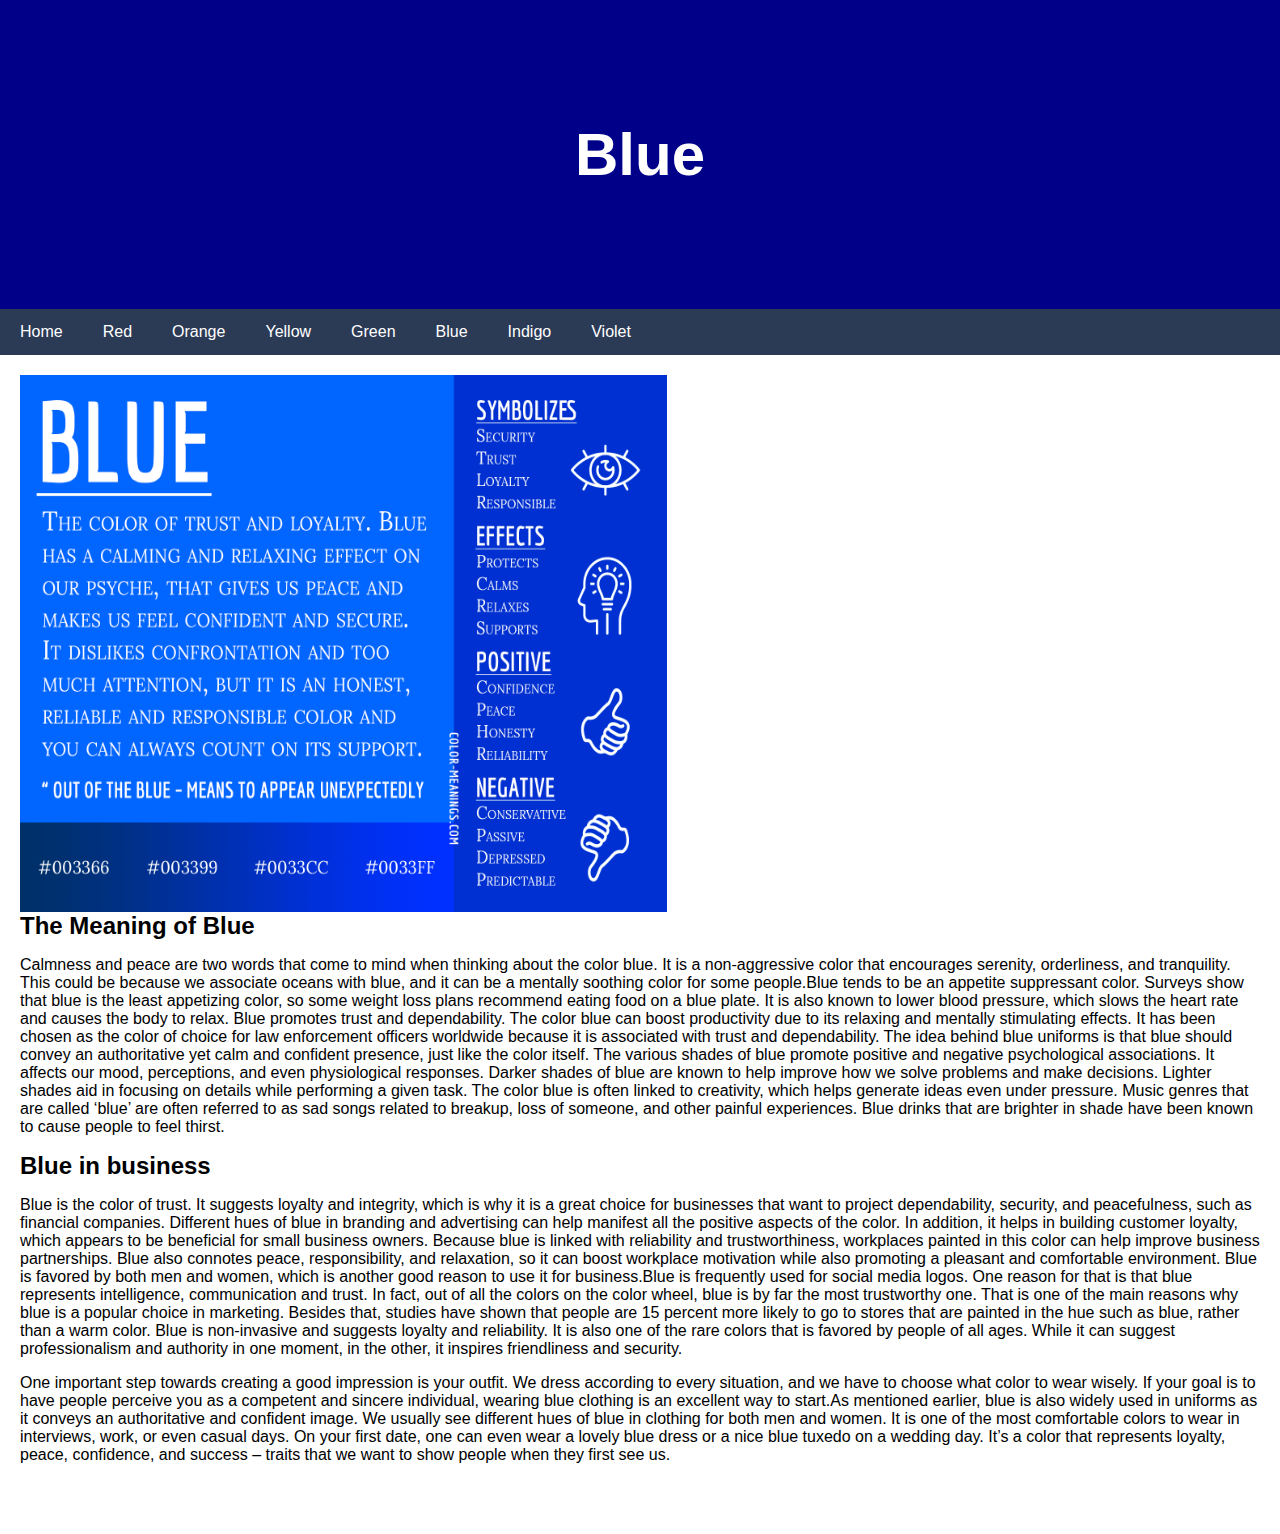
==== blue.html @ 810abc1a "Add files via upload" ====
<!DOCTYPE html PUBLIC "-//W3C//DTD XHTML 1.0 Transitional//EN"
	"http://www.w3.org/TR/xhtml1/DTD/xhtml1-transitional.dtd">
<html>
<head>
<title>Meaning of Colors</title>
<meta charset="UTF-8">
<meta name="viewport" content="width=device-width, initial-scale=1">
		
	
<style type="text/css" media="all">@import "css/master.css";</style>
</head>

<body>

<div class="header5">
  <h1>Blue</h1>
</div>

<div class="navbar">
  <a href="./index.html">Home</a>
  <a href="./red.html">Red</a>
  <a href="./orange.html">Orange</a>
  <a href="./yellow.html">Yellow</a>
  <a href="./green.html">Green</a>
  <a href="./blue.html">Blue</a>
  <a href="./indigo.html">Indigo</a>
  <a href="./violet.html">Violet</a>
  

</div>

  <div class="main">
    
    <img src="images/blue.webp" alt="blue"  
		 width="647" height="537"/>
	  
	 <br>
	  
	 <h2>The Meaning of Blue</h2>
	  
    <p>Calmness and peace are two words that come to mind when thinking about the color blue. It is a non-aggressive color that encourages serenity, orderliness, and tranquility. This could be because we associate oceans with blue, and it can be a mentally soothing color for some people.Blue tends to be an appetite suppressant color. Surveys show that blue is the least appetizing color, so some weight loss plans recommend eating food on a blue plate. It is also known to lower blood pressure, which slows the heart rate and causes the body to relax. Blue promotes trust and dependability. The color blue can boost productivity due to its relaxing and mentally stimulating effects. It has been chosen as the color of choice for law enforcement officers worldwide because it is associated with trust and dependability. The idea behind blue uniforms is that blue should convey an authoritative yet calm and confident presence, just like the color itself. The various shades of blue promote positive and negative psychological associations. It affects our mood, perceptions, and even physiological responses. Darker shades of blue are known to help improve how we solve problems and make decisions. Lighter shades aid in focusing on details while performing a given task. The color blue is often linked to creativity, which helps generate ideas even under pressure. Music genres that are called ‘blue’ are often referred to as sad songs related to breakup, loss of someone, and other painful experiences. Blue drinks that are brighter in shade have been known to cause people to feel thirst.</p>
	  
	 <h2>Blue in business</h2>
	  
	 <p>Blue is the color of trust. It suggests loyalty and integrity, which is why it is a great choice for businesses that want to project dependability, security, and peacefulness, such as financial companies. Different hues of blue in branding and advertising can help manifest all the positive aspects of the color. In addition, it helps in building customer loyalty, which appears to be beneficial for small business owners. Because blue is linked with reliability and trustworthiness, workplaces painted in this color can help improve business partnerships. Blue also connotes peace, responsibility, and relaxation, so it can boost workplace motivation while also promoting a pleasant and comfortable environment. Blue is favored by both men and women, which is another good reason to use it for business.Blue is frequently used for social media logos. One reason for that is that blue represents intelligence, communication and trust. In fact, out of all the colors on the color wheel, blue is by far the most trustworthy one. That is one of the main reasons why blue is a popular choice in marketing. Besides that, studies have shown that people are 15 percent more likely to go to stores that are painted in the hue such as blue, rather than a warm color. Blue is non-invasive and suggests loyalty and reliability. It is also one of the rare colors that is favored by people of all ages. While it can suggest professionalism and authority in one moment, in the other, it inspires friendliness and security.  </p>
	  
	 <p>One important step towards creating a good impression is your outfit. We dress according to every situation, and we have to choose what color to wear wisely. If your goal is to have people perceive you as a competent and sincere individual, wearing blue clothing is an excellent way to start.As mentioned earlier, blue is also widely used in uniforms as it conveys an authoritative and confident image. We usually see different hues of blue in clothing for both men and women. It is one of the most comfortable colors to wear in interviews, work, or even casual days. On your first date, one can even wear a lovely blue dress or a nice blue tuxedo on a wedding day. It’s a color that represents loyalty, peace, confidence, and success – traits that we want to show people when they first see us. </p>
    <br>
	  
	<h2>  </h2>
	   <p> </p>
	  
</div>

</body>
</html>
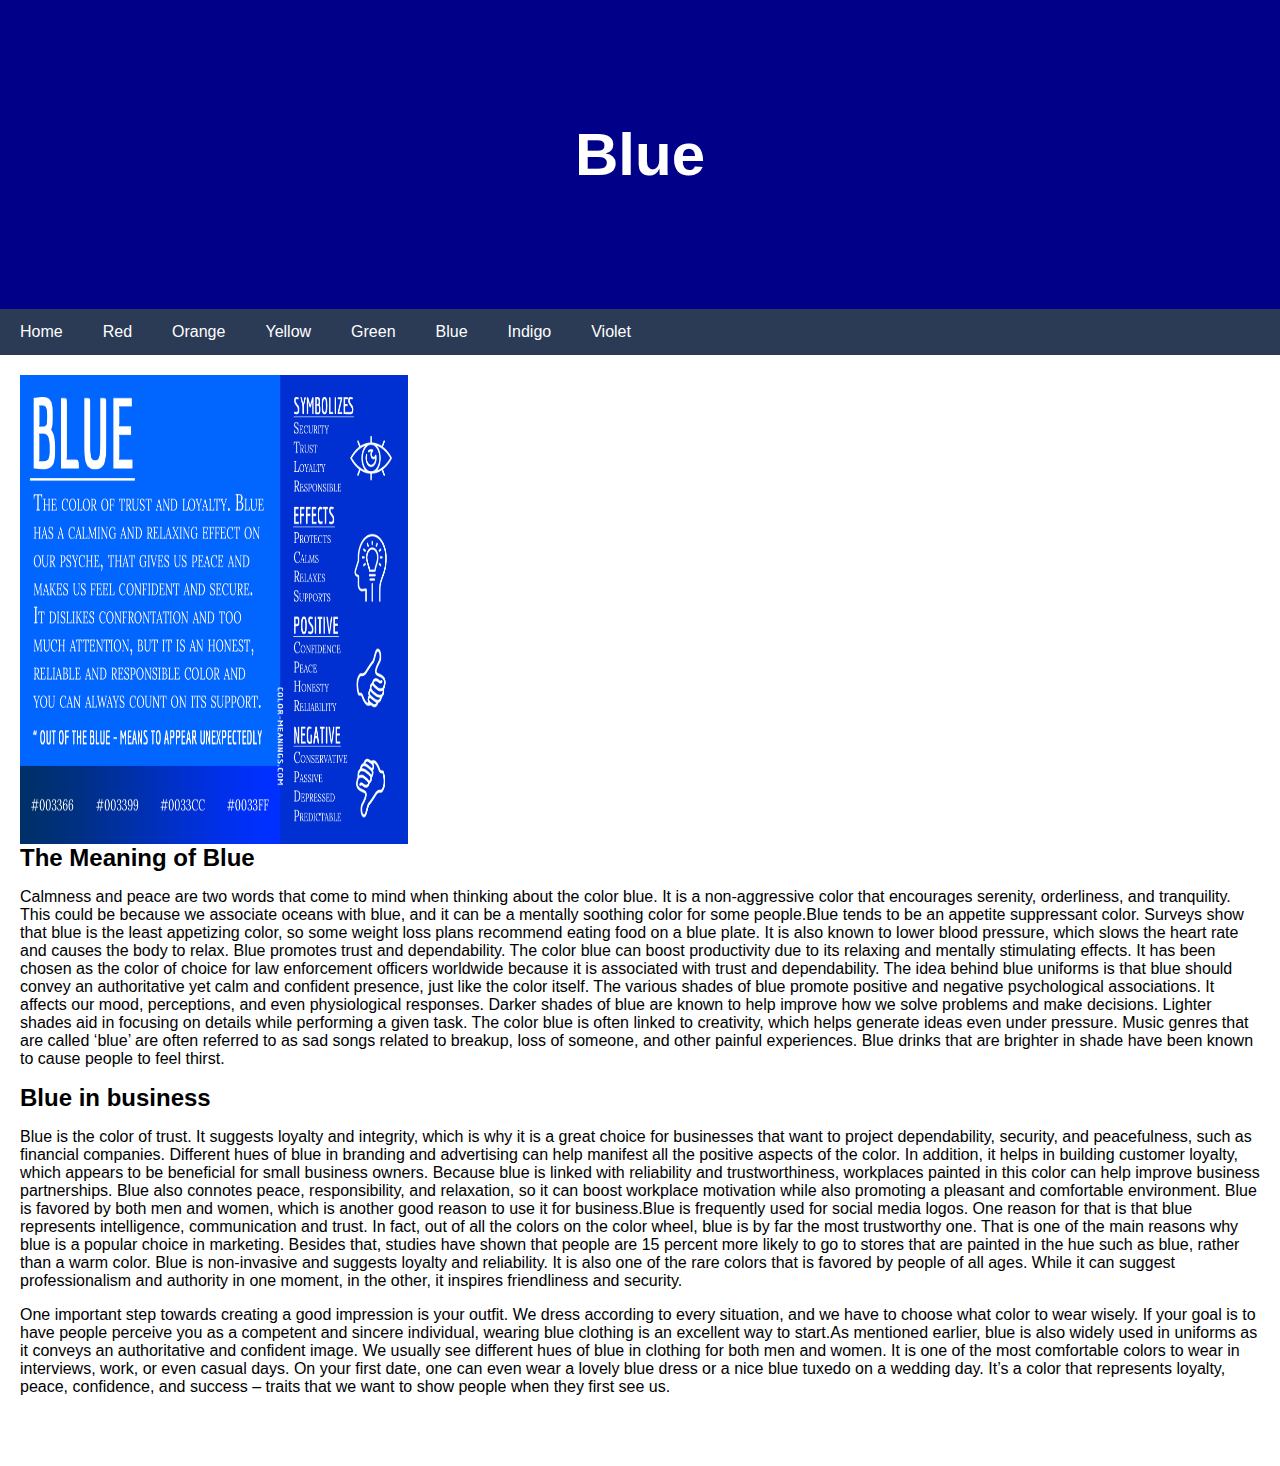
==== commit 68c24d57: "Update blue.html" ====
--- a/blue.html
+++ b/blue.html
@@ -32,7 +32,7 @@
   <div class="main">
     
     <img src="images/blue.webp" alt="blue"  
-		 width="647" height="537"/>
+		 width="388" height="469"/>
 	  
 	 <br>
 	  
